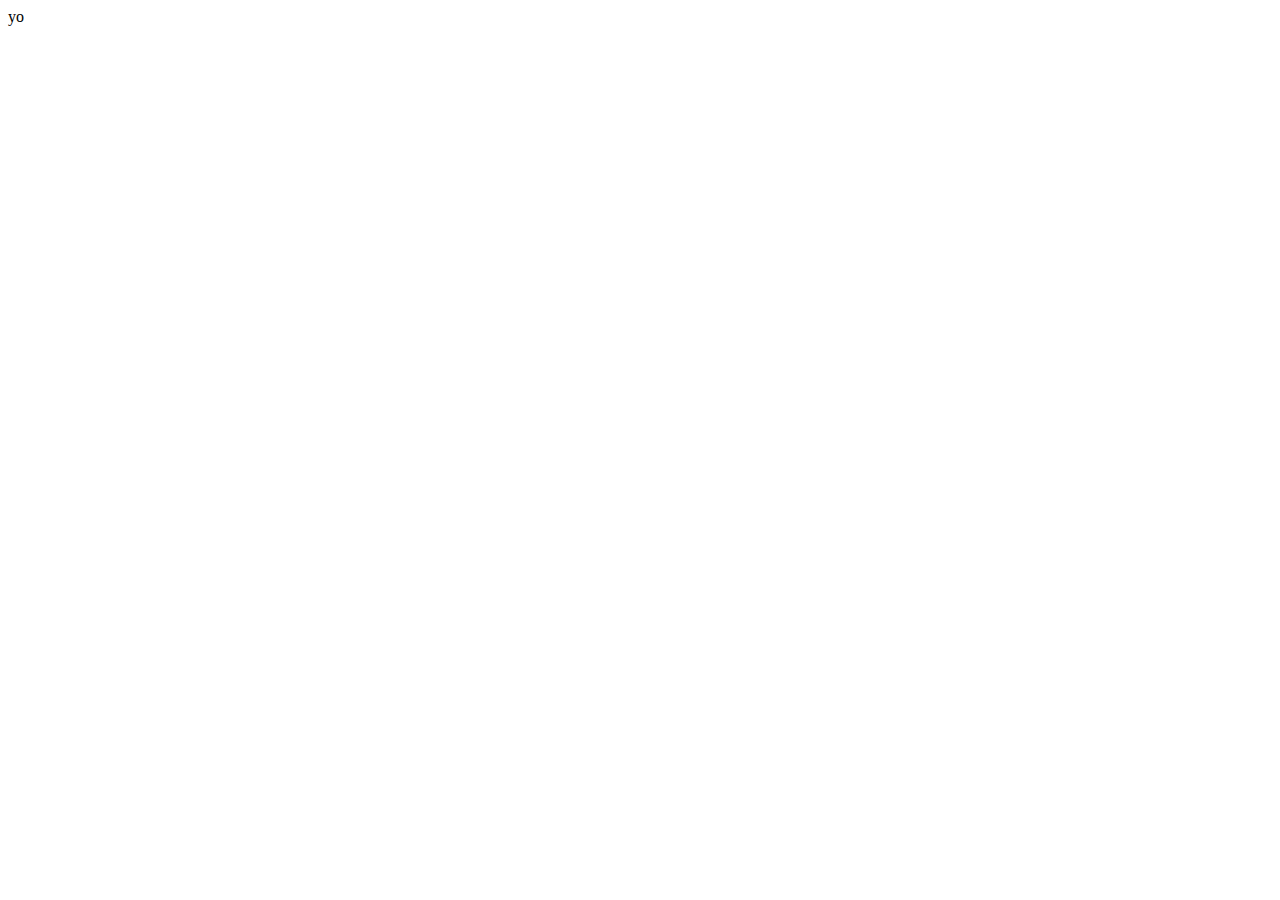
==== index.html @ 56f1f754 "Create index.html" ====
<!DOCTYPE html>
<html lang="en">
<head>
    <meta charset="UTF-8">
    <meta http-equiv="X-UA-Compatible" content="IE=edge">
    <meta name="viewport" content="width=device-width, initial-scale=1.0">
    <title>Document</title>
</head>
<body>
    yo
</body>
</html>
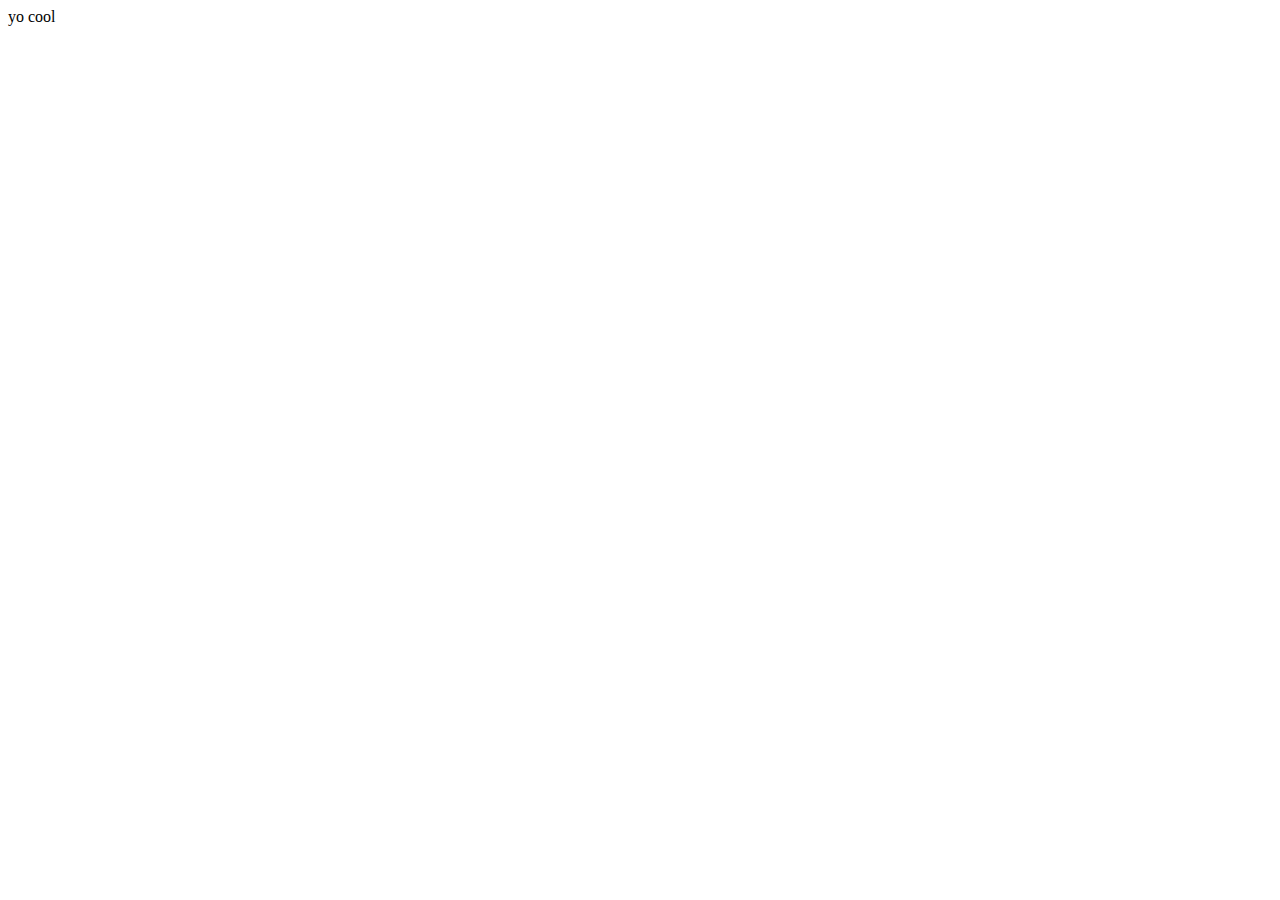
==== commit 581f9e24: "Update index.html" ====
--- a/index.html
+++ b/index.html
@@ -7,6 +7,6 @@
     <title>Document</title>
 </head>
 <body>
-    yo
+    yo cool
 </body>
 </html>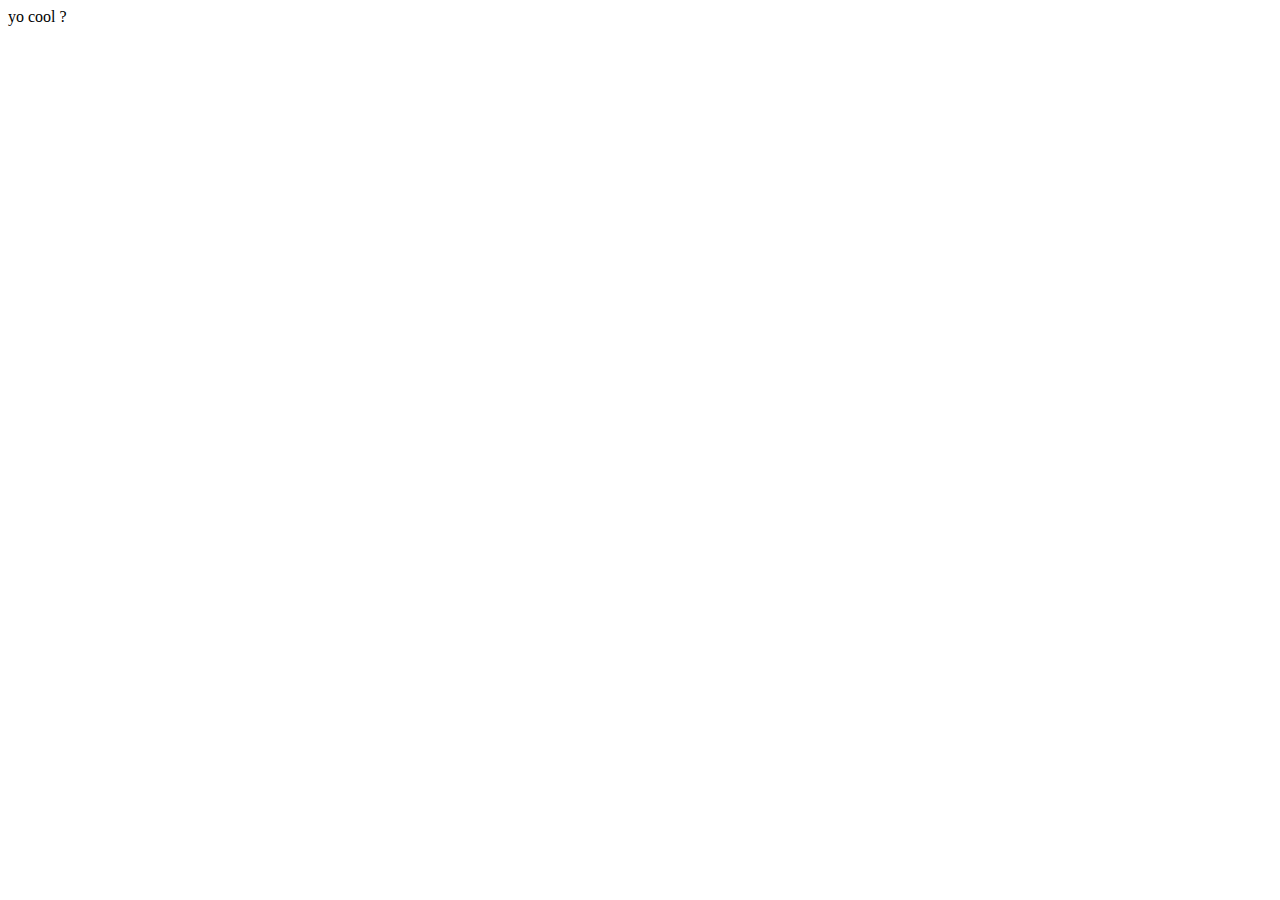
==== commit cdee091c: "Update index.html" ====
--- a/index.html
+++ b/index.html
@@ -7,6 +7,6 @@
     <title>Document</title>
 </head>
 <body>
-    yo cool
+    yo cool ?
 </body>
 </html>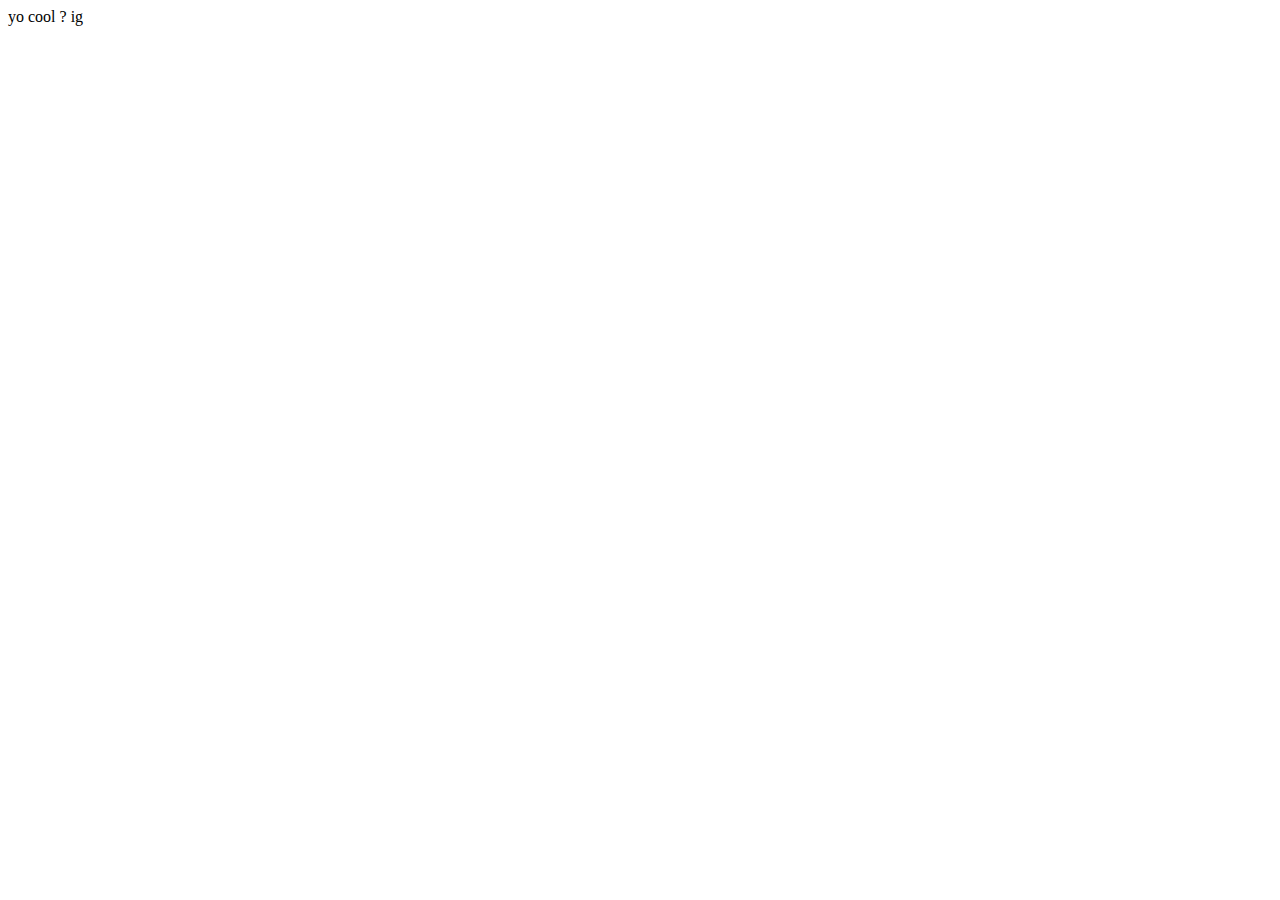
==== commit 11dd18e9: "Update index.html" ====
--- a/index.html
+++ b/index.html
@@ -7,6 +7,6 @@
     <title>Document</title>
 </head>
 <body>
-    yo cool ?
+    yo cool ? ig
 </body>
 </html>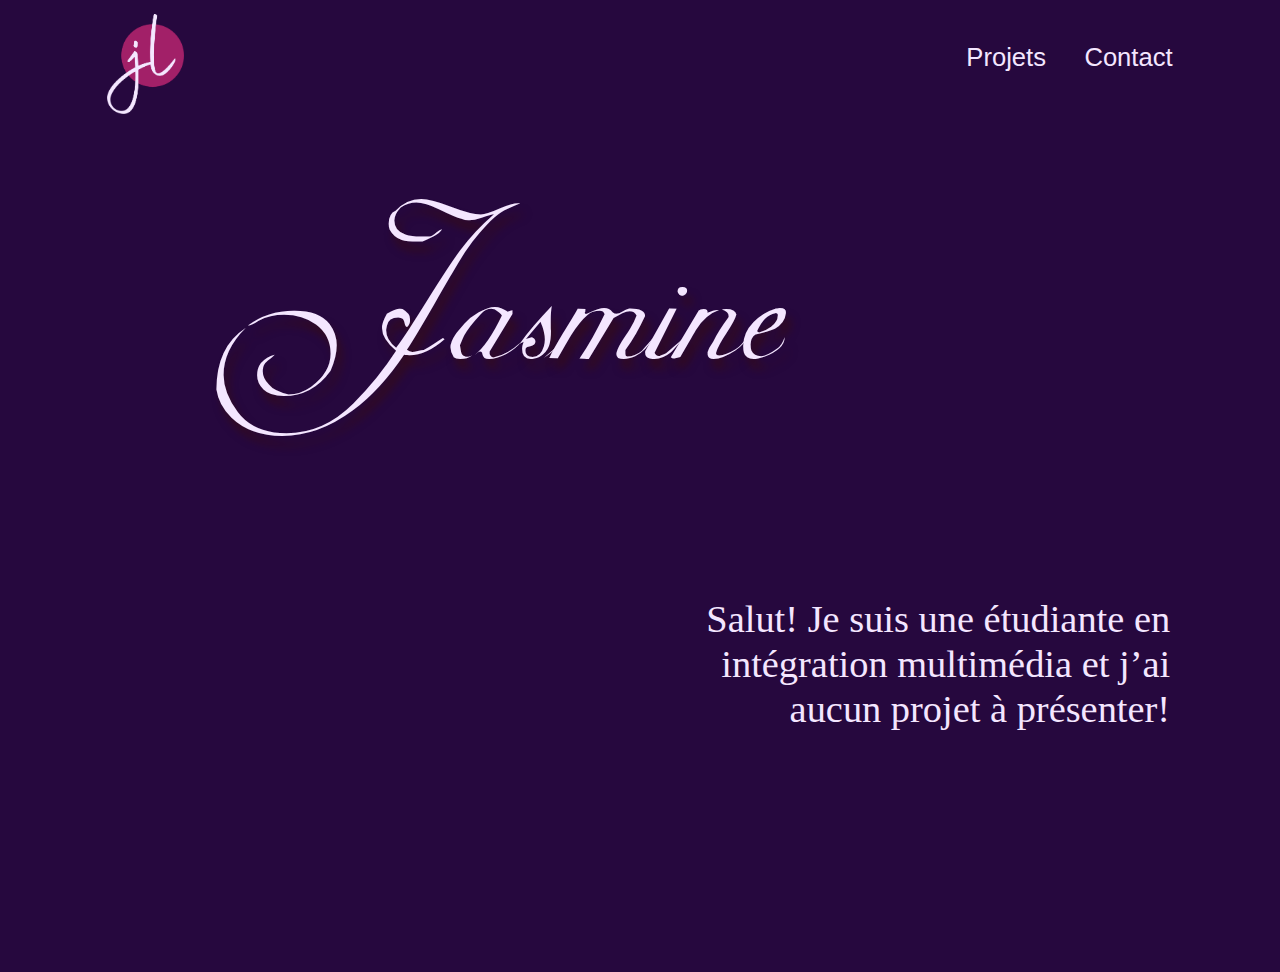
==== commit 5df4b525: "ok" ====
--- a/index.html
+++ b/index.html
@@ -4,9 +4,25 @@
     <meta charset="UTF-8">
     <meta http-equiv="X-UA-Compatible" content="IE=edge">
     <meta name="viewport" content="width=device-width, initial-scale=1.0">
-    <title>Document</title>
+    <link rel="stylesheet" href="style.css">
+    <title>ok</title>
 </head>
 <body>
-    yo cool ? ig
+<nav>
+    <div class="logo"><img src="medias/logo.png" alt="logo"></div>
+    
+    <a href="#" class="projet">Projets</a><a href="#" class="contact">Contact</a>
+</nav>
+<div class="main">
+    <p class="jasmine">jasmine</p>
+    <div class="rectangle un"></div>
+    <div class="rectangle deux"></div>
+    <div class="rectangle trois"></div>
+    <p class="explication">
+        Salut! Je suis une étudiante en
+        intégration multimédia et j’ai
+        aucun projet à présenter!
+</p></div>
+
 </body>
 </html>--- a/style.css
+++ b/style.css
@@ -0,0 +1,144 @@
+*{
+    box-sizing: border-box;
+    padding: 0px;
+    margin: 0px;
+}
+@font-face {
+    font-family: Adine;
+    src: url(medias/Adine\ Kirnberg.ttf) format("truetype");
+}
+@keyframes rectangle{
+    60%{
+        transform: translateX(-3vw);
+    }
+    100%{
+        transform: translateX(0vw);
+
+    }
+}
+body{
+    background-color: #26083E;
+    position: relative;
+    height: 100vh;
+    width: 100vw;
+    overflow: hidden;
+
+
+}
+nav{
+    display: grid;
+    grid-template-rows: repeat(4,1fr);
+    grid-template-columns: repeat(12,1fr);  
+    grid-column-gap: 3vw; 
+    height: 8vh;
+    width: 100vw;
+    position: relative;
+    }
+.logo{
+    position: absolute;
+    width: 6vw;
+    height: 6vw;
+    grid-column: 2/3;
+    grid-row: 2/4;
+}
+.logo img{
+    object-fit: contain;
+    width: 100%;
+    min-width: 70px;
+}
+nav a{
+    width: fit-content;
+    height: 100%;
+    display: flex;
+    justify-content: center;
+    align-items: center;
+    font-family: Arial, Helvetica, sans-serif;
+    text-decoration: none;
+    color: #F4E6FF;
+    font-size: 2vw;
+    font-weight: thin;
+}
+.projet {
+    grid-row: 4/4;
+
+    grid-column: 10/11;
+
+}
+.contact{
+    grid-column:11/12;
+    grid-row: 4/4;
+
+}
+img{
+    object-fit:cover;
+    width: 100%;
+}
+.main{
+    display: grid;
+    grid-template-columns: repeat(12,minmax(0, 1fr));  
+    grid-template-rows: repeat(12,minmax(0, 1fr));
+    grid-column-gap: 3vw; 
+    width: 100vw;
+    height: 100vh;
+}
+.main .explication{
+    font-size:3vw;
+    color: #F4E6FF;
+    text-align: right;
+    grid-column: 7/12;
+    grid-row: 8/10;
+    display: inline-block;
+    line-height: 3.5vw;
+}
+
+.rectangle{
+    animation-name: rectangle;
+    animation-duration: 1s;
+    animation-fill-mode: forwards;
+    height: 30vh;
+    width: 80vw;
+    border-top-left-radius: 20px;
+    border-bottom-left-radius: 20px;
+    transform: translateX(75vw);
+    grid-column: 4/12;
+    grid-row: 3/10;
+}
+.rectangle:first-of-type{
+    background-color: #3B185F;
+    position: relative;
+    top: -8vh;
+    left: 10vw;
+    animation-delay: 0.4s;
+
+}
+.rectangle:nth-of-type(2){
+    background-color: #4C2D6C;
+    position: relative;
+    top: -4vh;
+    left: 5vw;
+    animation-delay: 0.2s;
+
+}
+.rectangle:nth-of-type(3){
+    background-color: #A12568;
+    position: relative;
+}
+
+.jasmine{    
+    position: relative;
+    grid-column: 3/12;
+    grid-row: 2/10;
+    z-index: 2;
+    top: 3vh;
+    font-size: 20vw;
+text-shadow: rgba(62, 14, 0, 0.5) 5px 10px 8px;
+    color:#F4E6FF;
+    text-transform: capitalize;
+    font-family: Adine, Arial, Helvetica, sans-serif;
+
+}
+
+#machin{
+    stroke-dasharray: 4;
+    fill: black;
+}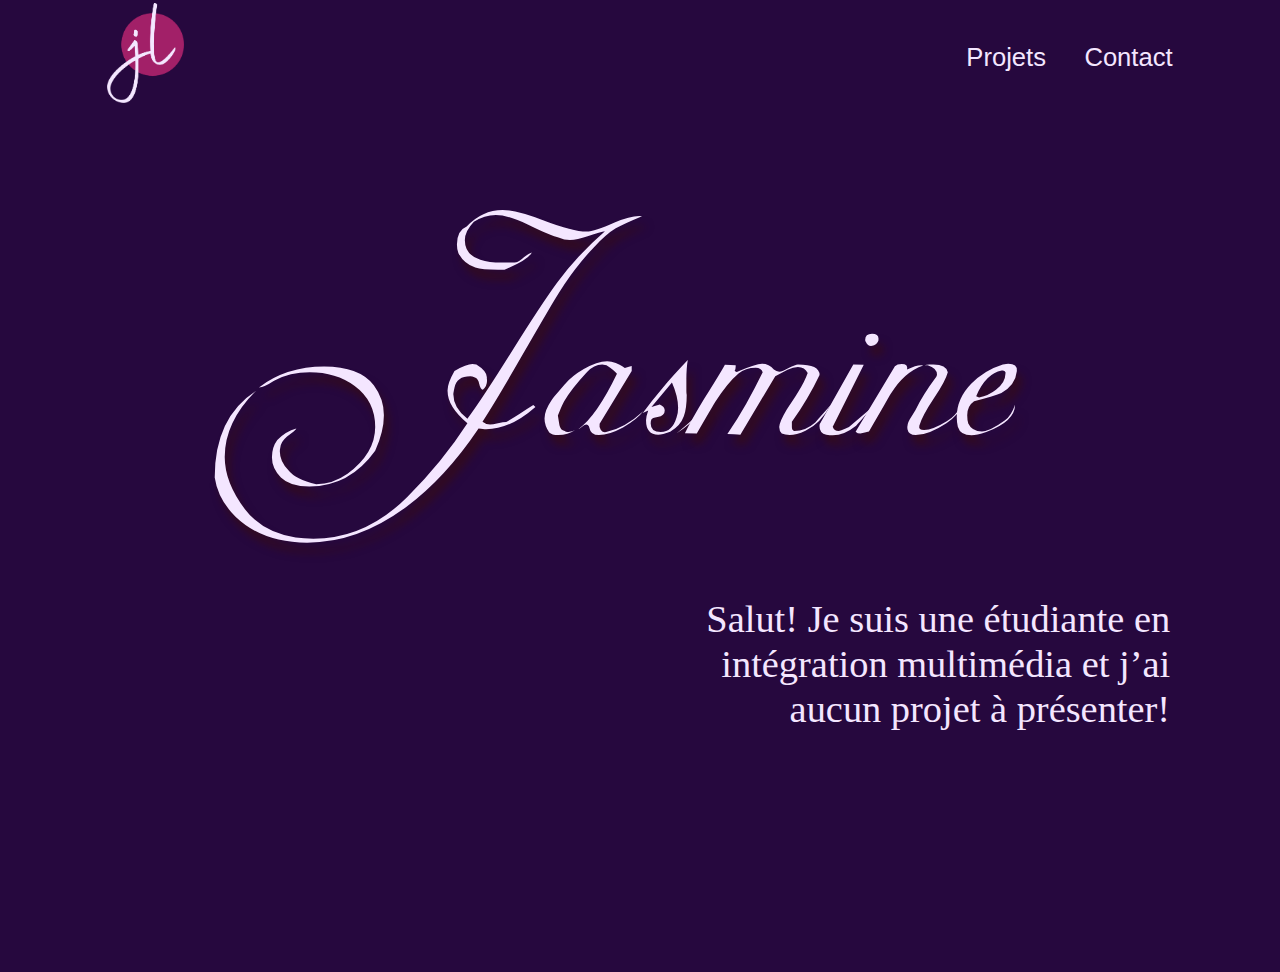
==== commit 5242b202: "okcool" ====
--- a/index.html
+++ b/index.html
@@ -9,12 +9,12 @@
 </head>
 <body>
 <nav>
-    <div class="logo"><img src="medias/logo.png" alt="logo"></div>
+    <div class="logo"><a href="index.html"><img src="medias/logo.png" alt="logo"></a></div>
     
-    <a href="#" class="projet">Projets</a><a href="#" class="contact">Contact</a>
+    <a href="pages/projets.html" class="projet">Projets</a><a href="#" class="contact">Contact</a>
 </nav>
 <div class="main">
-    <p class="jasmine">jasmine</p>
+    <p class="titre">jasmine</p>
     <div class="rectangle un"></div>
     <div class="rectangle deux"></div>
     <div class="rectangle trois"></div>
@@ -22,7 +22,10 @@
         Salut! Je suis une étudiante en
         intégration multimédia et j’ai
         aucun projet à présenter!
-</p></div>
+</p>
+<div class="rond">Mes <br> Projets!</div>
+<div class="lignes"></div>
+</div>
 
 </body>
 </html>--- a/style.css
+++ b/style.css
@@ -14,6 +14,14 @@
     100%{
         transform: translateX(0vw);
 
+    }
+}
+@keyframes opacite{
+    from{
+        opacity: 0%;
+    }
+    to{
+        opacity: 100%;
     }
 }
 body{
@@ -124,21 +132,74 @@
     position: relative;
 }
 
-.jasmine{    
+.titre{    
     position: relative;
     grid-column: 3/12;
     grid-row: 2/10;
     z-index: 2;
     top: 3vh;
-    font-size: 20vw;
+    font-size: 40vh;
 text-shadow: rgba(62, 14, 0, 0.5) 5px 10px 8px;
     color:#F4E6FF;
     text-transform: capitalize;
     font-family: Adine, Arial, Helvetica, sans-serif;
-
+    animation-name: opacite;
+    animation-duration: 0.4s;
+    animation-fill-mode: forwards;
+    animation-timing-function: cubic-bezier(.94,.11,.86,.46)
 }
 
 #machin{
     stroke-dasharray: 4;
     fill: black;
+}
+@keyframes tour {
+    to{
+        transform: translateX(0vw) translateY(-1vh) rotate(-1turn) ;
+    }
+}
+.rond{
+    transform: translateX(30vw) translateY(-1vh);
+    animation-name: tour;
+    animation-duration: 1s;
+    animation-fill-mode: forwards;
+    display: grid;
+    place-items: center;
+    z-index: 5;
+    grid-column: 10/12;
+    grid-row: 3/10;
+    background-image: url("medias/rond.png");
+    width: 32vh;
+    height: 32vh;
+    background-position: center;
+    background-size: contain;
+    background-repeat: no-repeat;
+    font-family: Arial, Helvetica, sans-serif;
+    color:#F4E6FF;   
+    text-align: center;
+    font-size: 7vh;
+    line-height: 6vh;
+    font-family: Cambria, Cochin, Georgia, Times, 'Times New Roman', serif;
+}
+.rond:hover{
+    background-image: url("medias/rond_hover.png");
+}
+@keyframes ligne {
+    to{
+        transform: translateX(0vw);
+    }
+}
+.lignes{
+    transform: translateX(20vw);
+    animation-name: ligne;
+    animation-duration: 1.2s;
+    animation-fill-mode: forwards;
+    background-color: #3B185F;
+    z-index: 4;
+    grid-column: 11/12;
+    grid-row: 3/10;
+    height: 30vh;
+    width:60vh;
+    background-image:url("medias/ligne.png") ;
+
 }